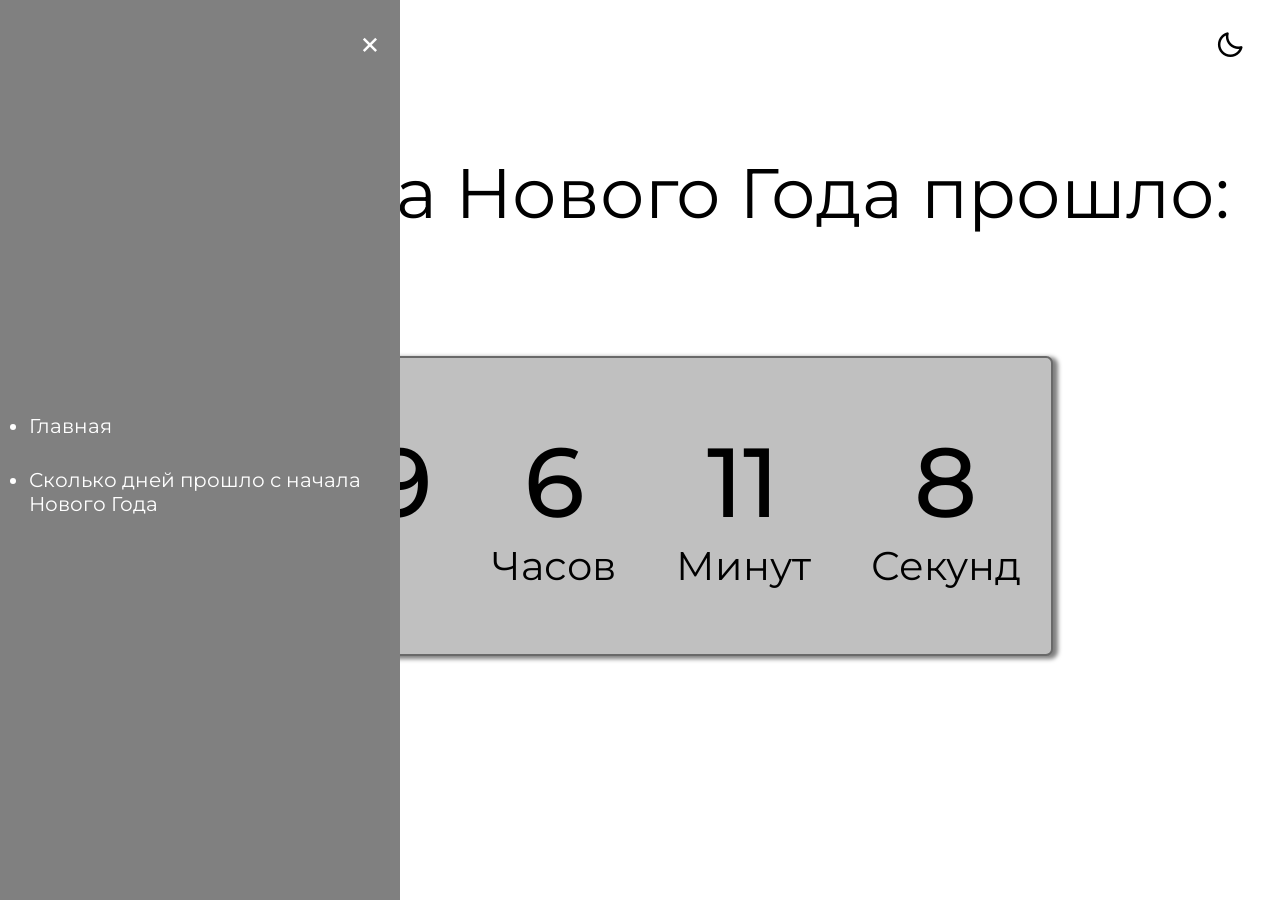
==== pages/days-passed.html @ 45baa1be "add new page and new counter" ====
<!DOCTYPE html>
<html lang="en">
<head>
    <meta charset="UTF-8">
    <meta name="viewport" content="width=device-width, initial-scale=1.0">
    <link rel="stylesheet" href="../css/styles.css">
    <link href='https://unpkg.com/boxicons@2.1.4/css/boxicons.min.css' rel='stylesheet'>
    <link rel="icon" type="image/png" href="../icons/new-year-logo.png"/>
    <title>Сколько дней прошло с начала Нового Года</title>
</head>
<body class="dark">
    <nav class="menu" data-js-menu-container>
        <ul class="menu__list">
            <li class="menu__nav-elem">
                <a href="../index.html" target="_blank">Главная</a>
            </li>
            <li class="menu__nav-elem">
                <a href="./pages/days-passed.html" target="_blank">Сколько дней прошло с начала Нового Года</a>
            </li>
        </ul>

        <i class='bx  bx-x bx-close-wrapper' data-js-close></i>
    </nav>

        <div class="info">
        <div class="info__header">
            <h1 class="info__header-text">С момента Нового Года прошло:</h1>
        </div>
    </div>

    <div class="timer">
        <div class="timer__border">
            <div class="timer__item timer__days">
                <h2 data-js-days>00</h2>
                <p>Дней</p>
            </div>
            <div class="timer__item timer__hours">
                <h2 data-js-hours>00</h2>
                <p>Часов</p>
            </div>
            <div class="timer__item timer__minutes">
                <h2 data-js-minutes>00</h2>
                <p>Минут</p>
            </div>
            <div class="timer__item timer__seconds">
                <h2 data-js-seconds>00</h2>
                <p>Секунд</p>
            </div>
        </div>
    </div>

    <i class='bx  bx-moon bx-moon-wrapper' data-js-moon></i>
    <i class='bx  bx-menu bx-menu-wrapper' data-js-menu></i>

    <script src="../js/theme.js" type="module"></script>
    <script src="../js/timerPassed.js" type="module"></script>
    <script src="../js/burgerMenu.js" type="module"></script>
</body>
</html>
---- css/styles.css ----
@import url('https://fonts.googleapis.com/css2?family=Montserrat:ital,wght@0,100..900;1,100..900&display=swap');

:root {
    --dark-theme: #1e1e1e;
    --dark-theme-colortext: #e0e0e0;
}

* {
    margin: 0;
    padding: 0;
    box-sizing: border-box;
}

a {
    color: #fff;
    text-decoration: none;
    transition: 0.3s;
}

a:hover {
    color: #D3D3D3;
    transition: 0.3s;
}

body {
    font-family: 'Montserrat', sans-serif;
    font-weight: 400;
}

body.dark {
    background-color: var(--dark-theme);
}

body.dark .info__header-text {
    color: var(--dark-theme-colortext);
}

body.dark .timer__item {
    color: var(--dark-theme-colortext);
}

body.dark .timer__border {
    background-color: #424242;
}

body.dark .bx-moon {
    color: var(--dark-theme-colortext);
}

body.dark .timer__border {
    box-shadow: 4px 2px 4px 1px rgba(255, 255, 255, 0.5);
}

.menu {
    display: flex;
    flex-direction: column;
    justify-content: center;
    z-index: 1;
    position: fixed;
    top: 0;
    left: 0;
    width: 400px;
    height: 100dvh;
    background-color: #808080;
    color: #fff;
}

.menu__nav-elem {
    margin-top: 30px;
    margin-left: 29px;
    font-size: 20px;
}


.menu.menu-hide {
    display: none;
}

.info {
    display: flex;
    justify-content: center;
    align-items: center;
    margin-top: 150px;
    margin-bottom: 100px;
}

.info__header-text {
    font-weight: 400;
    font-size: 70px;
}

.timer {
    display: flex;
    justify-content: center;
    align-items: center;
    flex-wrap: wrap;
    padding: 20px;
}

.timer__border {
    display: flex;
    justify-content: center;
    align-items: center;
    border: 2px solid #696969;
    background-color: #C0C0C0;
    border-radius: 7px;
    box-shadow: 4px 2px 4px 1px rgba(0, 0, 0, 0.5);
    height: 300px;
}

.timer__item {
    font-size: 65px;
    padding: 30px;
}

h2 {
    font-family: 'Montserrat', 'sans-serif';
    font-weight: 500;
    text-align: center;
}

p {
    font-size: 40px;
    text-align: center;
}

.bx-moon-wrapper {
    position: absolute;
    top: 30px;
    right: 35px;
}

.bx-moon, .bx-menu, .bx-x {
    font-size: 30px;
    cursor: pointer;
}

.bx-menu-wrapper {
    position: absolute;
    top: 30px;
    left: 35px;
}

.bx-close-wrapper {
    position: absolute;
    top: 30px;
    right: 15px;
}


@media (max-width: 960px) {
    .info__header-text {
        font-weight: 400;
        font-size: 50px;
        text-align: center;
    }

    .timer__border {
        flex-direction: column;
        height: auto;
        width: 350px;
    }
}
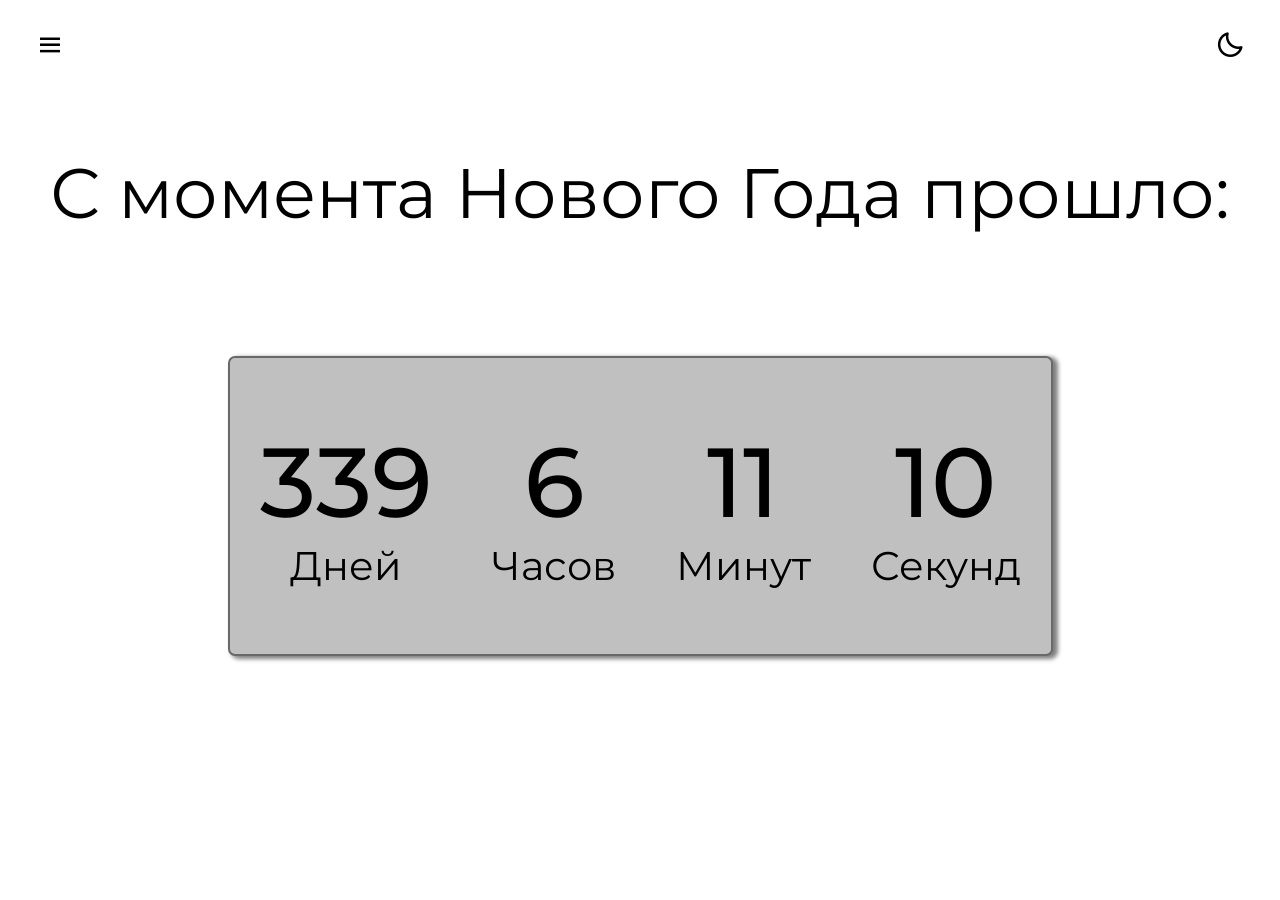
==== commit 196844f8: "added animation" ====
--- a/pages/days-passed.html
+++ b/pages/days-passed.html
@@ -9,7 +9,7 @@
     <title>Сколько дней прошло с начала Нового Года</title>
 </head>
 <body class="dark">
-    <nav class="menu" data-js-menu-container>
+    <nav class="menu menu-hide" data-js-menu-container>
         <ul class="menu__list">
             <li class="menu__nav-elem">
                 <a href="../index.html" target="_blank">Главная</a>
--- a/css/styles.css
+++ b/css/styles.css
@@ -1,4 +1,28 @@
 @import url('https://fonts.googleapis.com/css2?family=Montserrat:ital,wght@0,100..900;1,100..900&display=swap');
+
+@keyframes burgerOpen {
+    0% {
+        opacity: 0;
+        transform: translateX(-100%);
+    }
+
+    100% {
+        opacity: 1;
+        transform: translateX(0);
+    }
+}
+
+@keyframes burgerClose {
+    0% {
+        opacity: 1;
+        transform: translateX(0);
+    }
+
+    100% {
+        opacity: 0;
+        transform: translateX(-100%);
+    }
+}
 
 :root {
     --dark-theme: #1e1e1e;
@@ -47,6 +71,10 @@
     color: var(--dark-theme-colortext);
 }
 
+body.dark .bx-menu {
+    color: var(--dark-theme-colortext);
+}
+
 body.dark .timer__border {
     box-shadow: 4px 2px 4px 1px rgba(255, 255, 255, 0.5);
 }
@@ -63,6 +91,8 @@
     height: 100dvh;
     background-color: #808080;
     color: #fff;
+    transition: opacity 0.4s ease; 
+    animation: burgerOpen 0.6s cubic-bezier(0.22, 1, 0.36, 1) forwards;
 }
 
 .menu__nav-elem {
@@ -71,10 +101,13 @@
     font-size: 20px;
 }
 
+.menu-hide {
+    animation: burgerClose 0.5s cubic-bezier(0.22, 1, 0.36, 1) forwards;
+}
 
-.menu.menu-hide {
+/* .menu.menu-hide {
     display: none;
-}
+} */
 
 .info {
     display: flex;
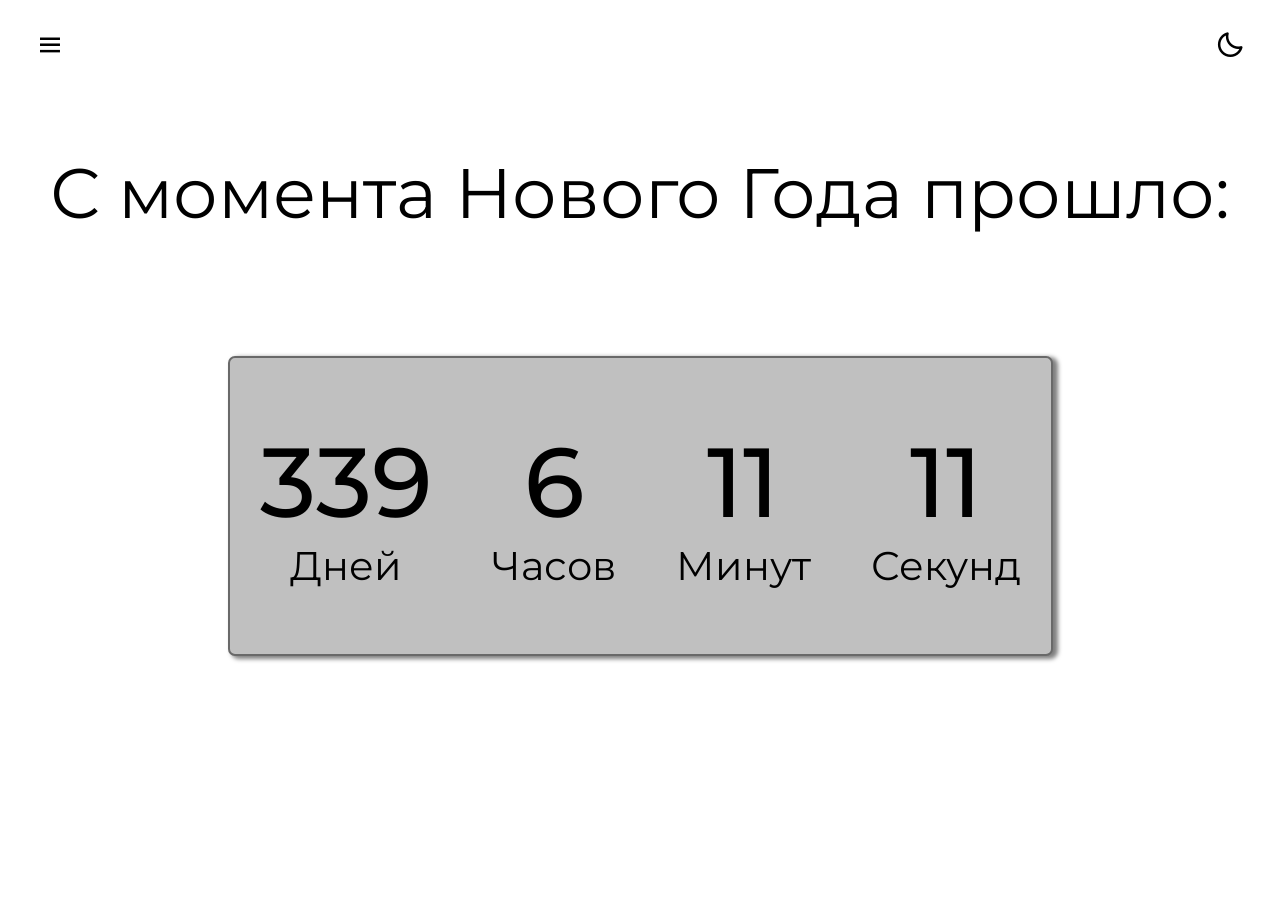
==== commit af85962d: "add popup about site" ====
--- a/pages/days-passed.html
+++ b/pages/days-passed.html
@@ -12,10 +12,13 @@
     <nav class="menu menu-hide" data-js-menu-container>
         <ul class="menu__list">
             <li class="menu__nav-elem">
-                <a href="../index.html" target="_blank">Главная</a>
+                <a href="../index.html">Главная</a>
             </li>
             <li class="menu__nav-elem">
-                <a href="./pages/days-passed.html" target="_blank">Сколько дней прошло с начала Нового Года</a>
+                <a href="./pages/days-passed.html">Сколько дней прошло с начала Нового Года</a>
+            </li>
+            <li class="menu__nav-elem">
+                <p class="menu__about" data-js-openpopup>О сайте</p>
             </li>
         </ul>
 
@@ -49,11 +52,28 @@
         </div>
     </div>
 
+    <div class="popup__container popup__container--hide" data-js-popup>
+    <div class="popup">
+        <h3 class="popup__header">Информация о сайте</h3>
+        <p class="popup__info"><b>New Year Tracker</b> - это простое и удобное веб-приложение с интерактивным интерфейсом и
+        минималистичным дизайном для отслеживания времени до Нового года и подсчёта дней, прошедших с его начала. <br>
+        </p>
+        <p class="popup__author">
+            Автор: R3nfix
+        </p><br>
+        <a href="https://github.com/R3nfix/new-year-timer" class="popup__project-link" target="_blank">GitHub</a>
+
+        <i class='bx  bx-x bx-close-wrapper bx-closepopup' data-js-closepopup></i>
+
+    </div>
+    </div>
+
     <i class='bx  bx-moon bx-moon-wrapper' data-js-moon></i>
     <i class='bx  bx-menu bx-menu-wrapper' data-js-menu></i>
 
     <script src="../js/theme.js" type="module"></script>
     <script src="../js/timerPassed.js" type="module"></script>
     <script src="../js/burgerMenu.js" type="module"></script>
+    <script src="../js/popup.js" type="module"></script>
 </body>
 </html>
--- a/css/styles.css
+++ b/css/styles.css
@@ -101,13 +101,16 @@
     font-size: 20px;
 }
 
+.menu__about {
+    display: inline-flex;
+    margin-right: 29px;
+    font-size: 20px;
+    cursor: pointer;
+}
+
 .menu-hide {
     animation: burgerClose 0.5s cubic-bezier(0.22, 1, 0.36, 1) forwards;
 }
-
-/* .menu.menu-hide {
-    display: none;
-} */
 
 .info {
     display: flex;
@@ -157,10 +160,59 @@
     text-align: center;
 }
 
+.popup__container {
+    z-index: 1;
+    position: relative;
+    margin: 0 auto;
+    margin-top: -315px;
+    max-width: 1250px;
+    height: 200px;
+}
+
+.popup__container--hide {
+    display: none;
+}
+
+.popup {
+    position: relative;
+    display: flex;
+    justify-content: center;
+    align-items: center;
+    flex-direction: column;
+    border-radius: 5px;
+    background-color: #808080;
+    color: #fff;
+    box-shadow: 7px 3px 8px 1px rgba(0,0,0,0.8);
+}
+
+.popup__header {
+    font-size: 32px;
+    padding-top: 25px;
+    padding-left: 20px;
+    padding-bottom: 20px;
+}
+
+.popup__info, .popup__author, .popup__project-link {
+    font-size: 22px;
+}
+
+.popup__author {
+    padding-top: 30px;
+}
+
+.popup__project-link {
+    padding-bottom: 30px;
+    text-decoration: underline;
+}
+
 .bx-moon-wrapper {
     position: absolute;
     top: 30px;
     right: 35px;
+}
+
+.bx-closepopup {
+    color: #DC143C;
 }
 
 .bx-moon, .bx-menu, .bx-x {
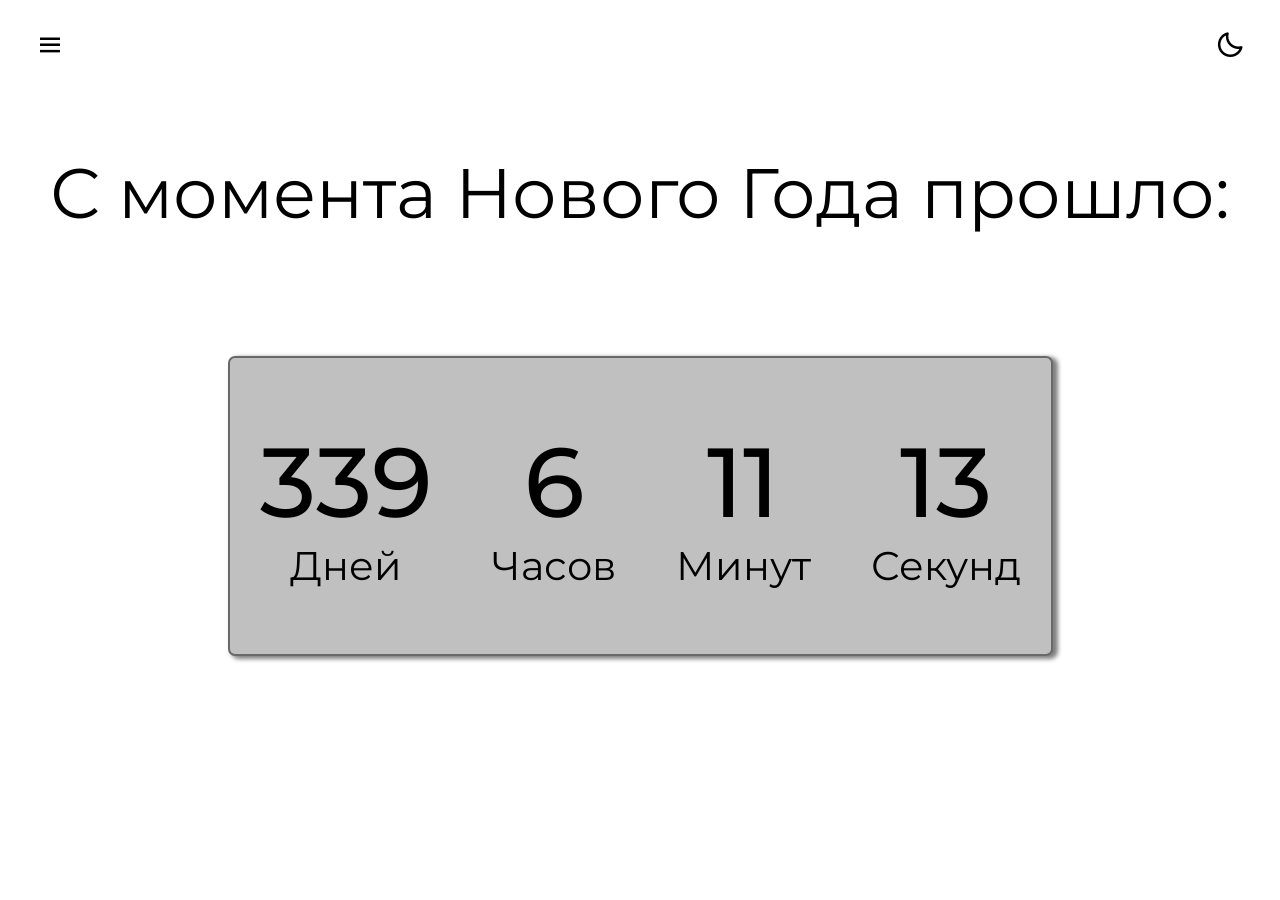
==== commit 43a3e81f: "theme refinement, added animation to popup" ====
--- a/pages/days-passed.html
+++ b/pages/days-passed.html
@@ -9,7 +9,7 @@
     <title>Сколько дней прошло с начала Нового Года</title>
 </head>
 <body class="dark">
-    <nav class="menu menu-hide" data-js-menu-container>
+    <nav class="menu menu__hide" data-js-menu-container style="display: none;">
         <ul class="menu__list">
             <li class="menu__nav-elem">
                 <a href="../index.html">Главная</a>
@@ -52,7 +52,7 @@
         </div>
     </div>
 
-    <div class="popup__container popup__container--hide" data-js-popup>
+    <div class="popup__container popup__container--hide" data-js-popup style="display: none;">
     <div class="popup">
         <h3 class="popup__header">Информация о сайте</h3>
         <p class="popup__info"><b>New Year Tracker</b> - это простое и удобное веб-приложение с интерактивным интерфейсом и
--- a/css/styles.css
+++ b/css/styles.css
@@ -21,6 +21,30 @@
     100% {
         opacity: 0;
         transform: translateX(-100%);
+    }
+}
+
+@keyframes popupOpen {
+    0% {
+        opacity: 0;
+        transform: translateY(-100%);
+    }
+
+    100% {
+        opacity: 1;
+        transform: translateY(0);
+    }
+}
+
+@keyframes popupClose {
+    0% {
+        opacity: 1;
+        transform: translateY(0);
+    }
+
+    100% {
+        opacity: 0;
+        transform: translateY(-100%);
     }
 }
 
@@ -42,6 +66,15 @@
 }
 
 a:hover {
+    color: #D3D3D3;
+    transition: 0.3s;
+}
+
+p.menu__about {
+    transition: 0.3s;
+}
+
+p.menu__about:hover {
     color: #D3D3D3;
     transition: 0.3s;
 }
@@ -108,7 +141,7 @@
     cursor: pointer;
 }
 
-.menu-hide {
+.menu__hide {
     animation: burgerClose 0.5s cubic-bezier(0.22, 1, 0.36, 1) forwards;
 }
 
@@ -169,10 +202,6 @@
     height: 200px;
 }
 
-.popup__container--hide {
-    display: none;
-}
-
 .popup {
     position: relative;
     display: flex;
@@ -183,6 +212,7 @@
     background-color: #808080;
     color: #fff;
     box-shadow: 7px 3px 8px 1px rgba(0,0,0,0.8);
+    animation: popupOpen 0.6s cubic-bezier(0.22, 1, 0.36, 1) forwards;
 }
 
 .popup__header {
@@ -205,6 +235,10 @@
     text-decoration: underline;
 }
 
+.popup__container--hide {
+    animation: popupClose 0.5s ease-in forwards;
+}
+
 .bx-moon-wrapper {
     position: absolute;
     top: 30px;
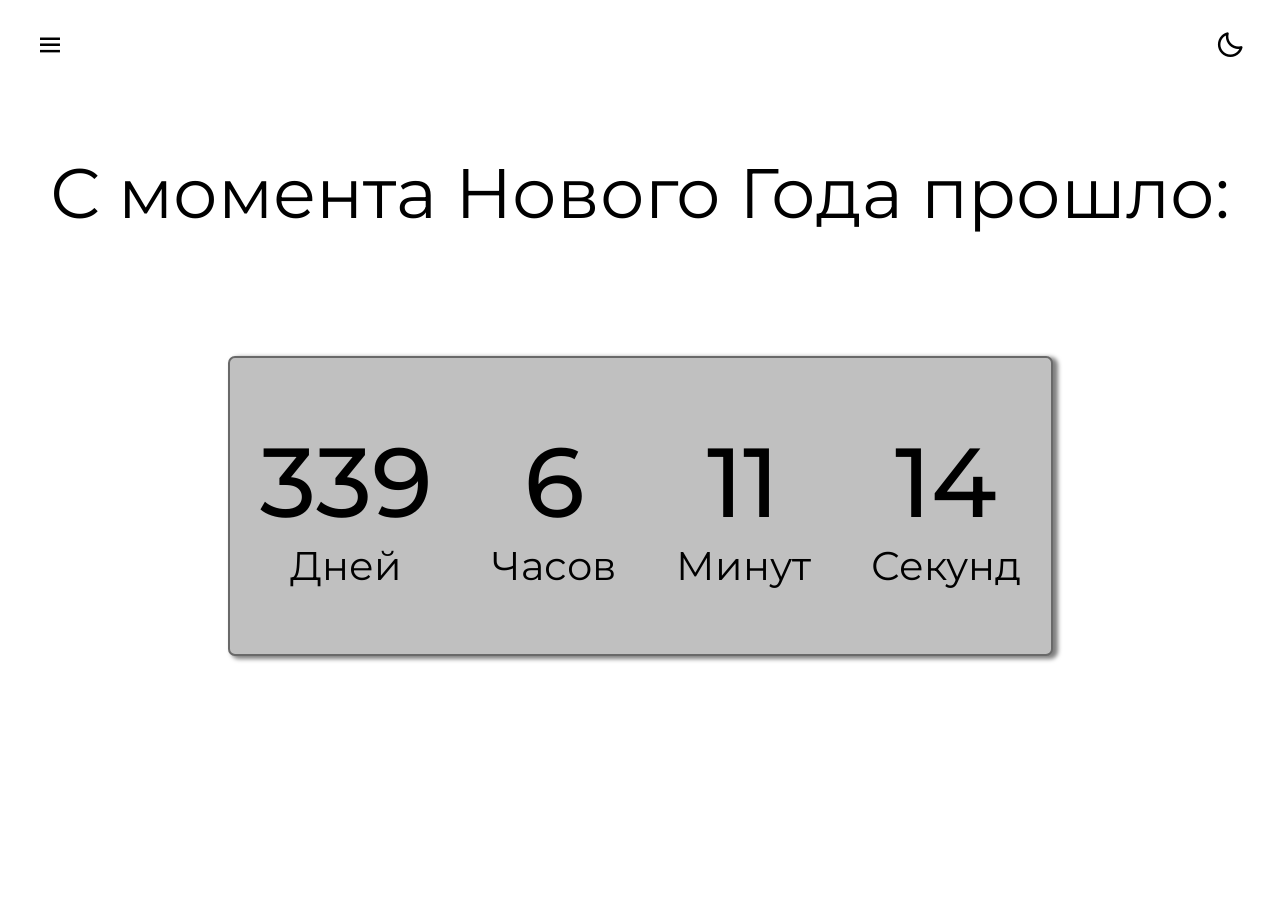
==== commit b35b1a49: "fixed bugs and adaptation" ====
--- a/pages/days-passed.html
+++ b/pages/days-passed.html
@@ -1,5 +1,5 @@
 <!DOCTYPE html>
-<html lang="en">
+<html lang="ru">
 <head>
     <meta charset="UTF-8">
     <meta name="viewport" content="width=device-width, initial-scale=1.0">
@@ -27,7 +27,7 @@
 
         <div class="info">
         <div class="info__header">
-            <h1 class="info__header-text">С момента Нового Года прошло:</h1>
+            <h1 class="info__header-text info__header--second">С момента Нового Года прошло:</h1>
         </div>
     </div>
 
@@ -72,7 +72,7 @@
     <i class='bx  bx-menu bx-menu-wrapper' data-js-menu></i>
 
     <script src="../js/theme.js" type="module"></script>
-    <script src="../js/timerPassed.js" type="module"></script>
+    <script src="../js/script.js" type="module"></script>
     <script src="../js/burgerMenu.js" type="module"></script>
     <script src="../js/popup.js" type="module"></script>
 </body>
--- a/css/styles.css
+++ b/css/styles.css
@@ -194,7 +194,7 @@
 }
 
 .popup__container {
-    z-index: 1;
+    z-index: 2;
     position: relative;
     margin: 0 auto;
     margin-top: -315px;
@@ -266,6 +266,11 @@
     right: 15px;
 }
 
+@media (max-width: 1200px) {
+    .info__header--second {
+        text-align: center;
+    }
+}
 
 @media (max-width: 960px) {
     .info__header-text {
@@ -279,4 +284,14 @@
         height: auto;
         width: 350px;
     }
+
+    .popup__container {
+        margin-top: -960px;
+    }
+}
+
+@media (max-width: 480px) {
+    .popup__header {
+        padding-right: 100px;
+    }
 }
